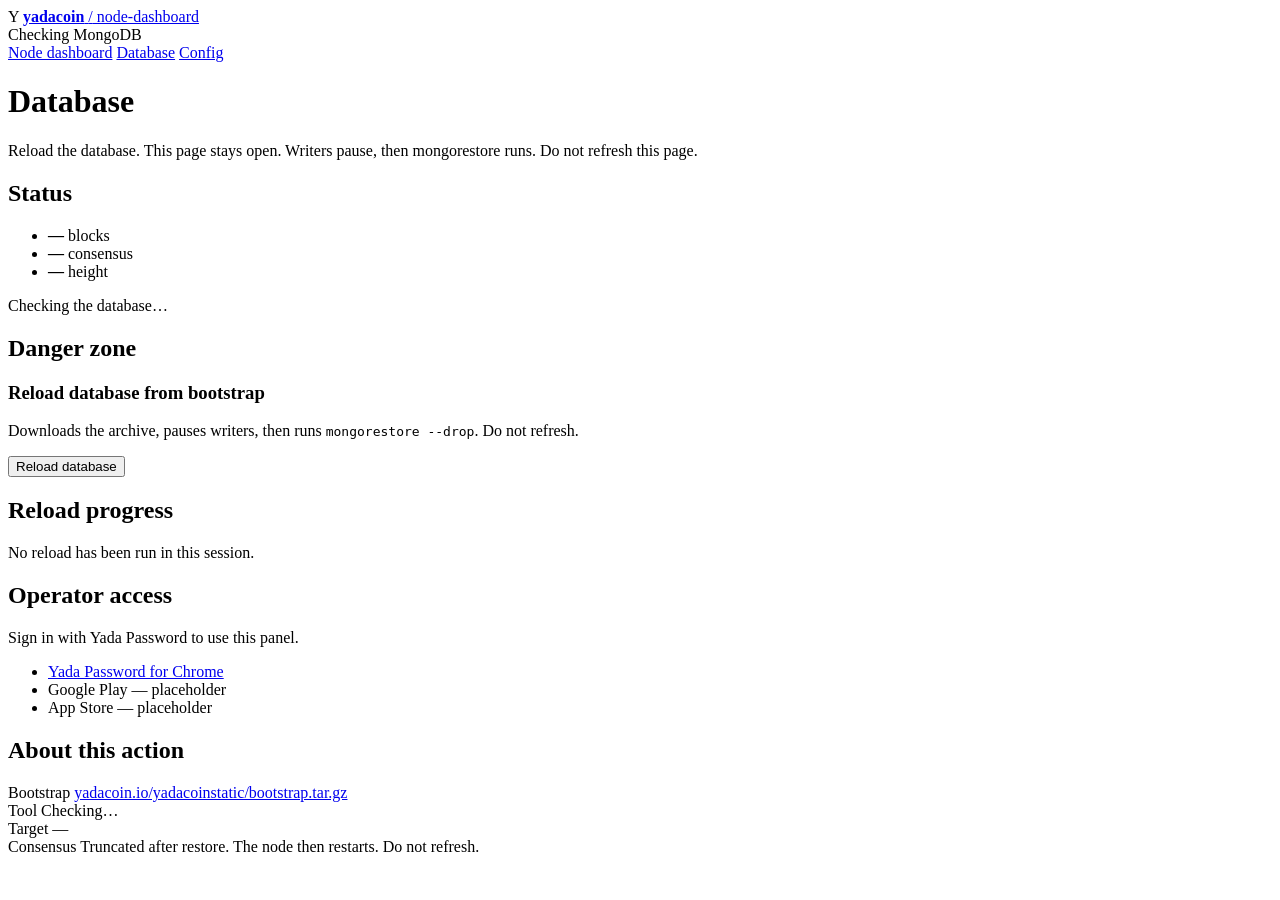
==== static/index.html @ b1b42b3a "Import operator plugin from yadacoin" ====
<!DOCTYPE html>
<html lang="en">
<head>
  <meta charset="utf-8">
  <meta name="viewport" content="width=device-width, initial-scale=1">
  <meta name="robots" content="noindex">
  <title>Node dashboard · yadacoin</title>
  <link rel="icon" href="data:image/svg+xml,%3Csvg xmlns='http://www.w3.org/2000/svg' viewBox='0 0 16 16'%3E%3Crect width='16' height='16' rx='3' fill='%23238636'/%3E%3Ctext x='8' y='12' text-anchor='middle' font-size='11' font-family='sans-serif' fill='white'%3EY%3C/text%3E%3C/svg%3E">
  <link rel="stylesheet" href="/operator/app.css">
</head>
<body>
  <header class="Header">
    <div class="Header-item">
      <span class="Mark" aria-hidden="true">Y</span>
      <a class="Header-title" href="/node-dashboard">
        <strong>yadacoin</strong>
        <span class="slash">/</span>
        node-dashboard
      </a>
    </div>
    <div class="Header-item Header-item--right">
      <span class="Label" id="header-pill">Checking MongoDB</span>
    </div>
  </header>
  <div class="UnderlineNav-wrap">
    <nav class="UnderlineNav" aria-label="Dashboard">
      <a class="UnderlineNav-item" href="/node-dashboard">Node dashboard</a>
      <a class="UnderlineNav-item selected" href="/operator" aria-current="page">Database</a>
      <a class="UnderlineNav-item" href="/operator/config">Config</a>
    </nav>
  </div>
  <div class="page">
    <main class="main">
      <div class="page-head">
        <h1>Database</h1>
        <p>Reload the database. This page stays open. Writers pause, then mongorestore runs. Do not refresh this page.</p>
      </div>
      <div id="flash" class="flash" hidden></div>
      <section class="Box" aria-labelledby="status-title">
        <div class="Box-header">
          <h2 id="status-title">Status</h2>
        </div>
        <div class="Box-body">
          <ul class="stats">
            <li><strong id="stat-blocks">—</strong> <span>blocks</span></li>
            <li><strong id="stat-consensus">—</strong> <span>consensus</span></li>
            <li><strong id="stat-height">—</strong> <span>height</span></li>
          </ul>
          <p class="meta" id="status-meta">Checking the database…</p>
        </div>
      </section>
      <h2 class="danger-heading">Danger zone</h2>
      <section class="Box Box--danger">
        <div class="danger-row">
          <div>
            <h3>Reload database from bootstrap</h3>
            <p>Downloads the archive, pauses writers, then runs <code>mongorestore --drop</code>. Do not refresh.</p>
          </div>
          <button class="btn btn-danger" id="reload-btn" type="button">Reload database</button>
        </div>
      </section>
      <section class="Box job-box" aria-labelledby="job-title">
        <div class="Box-header">
          <h2 id="job-title">Reload progress</h2>
          <span class="elapsed" id="elapsed"></span>
        </div>
        <div class="Box-body">
          <p class="empty" id="job-empty">No reload has been run in this session.</p>
          <ol class="steps" id="steps" hidden></ol>
          <pre class="command" id="command" hidden></pre>
        </div>
        <div class="log-wrap" id="log-wrap" hidden>
          <div class="log-head">Log</div>
          <div class="log" id="log" role="log" aria-live="polite"></div>
        </div>
      </section>
    </main>
    <aside class="side">
      <section class="Box">
        <div class="Box-header"><h2>Operator access</h2></div>
        <div class="Box-body">
          <p class="hint">Sign in with Yada Password to use this panel.</p>
          <ul class="app-links">
            <li><a href="https://chromewebstore.google.com/detail/yada-password/laknjldnoangdimihmpbekjlpklcpgkf" rel="noreferrer">Yada Password for Chrome</a></li>
            <li><span class="is-placeholder">Google Play — placeholder</span></li>
            <li><span class="is-placeholder">App Store — placeholder</span></li>
          </ul>
        </div>
      </section>
      <section class="Box">
        <div class="Box-header"><h2>About this action</h2></div>
        <div class="Box-body about">
          <div>
            <span class="k">Bootstrap</span>
            <a id="bootstrap-url" href="https://yadacoin.io/yadacoinstatic/bootstrap.tar.gz" rel="noreferrer">yadacoin.io/yadacoinstatic/bootstrap.tar.gz</a>
          </div>
          <div>
            <span class="k">Tool</span>
            <span id="about-tool">Checking…</span>
          </div>
          <div>
            <span class="k">Target</span>
            <span id="about-target">—</span>
          </div>
          <div>
            <span class="k">Consensus</span>
            <span>Truncated after restore. The node then restarts. Do not refresh.</span>
          </div>
        </div>
      </section>
    </aside>
  </div>
  <div class="modal-backdrop" id="modal" hidden>
    <div class="modal" role="dialog" aria-modal="true" aria-labelledby="modal-title">
      <div class="modal-header">Reload database?</div>
      <div class="modal-body">
        <p>This pauses writers, then runs <code>mongorestore --drop</code>. Do not refresh this page.</p>
        <p id="modal-target" class="modal-target"></p>
        <label for="confirm-input">Type <code>reload</code> to confirm</label>
        <input id="confirm-input" autocomplete="off" spellcheck="false">
      </div>
      <div class="modal-footer">
        <button class="btn" id="cancel-btn" type="button">Cancel</button>
        <button class="btn btn-danger" id="confirm-btn" type="button" disabled>Reload database</button>
      </div>
    </div>
  </div>
  <script src="/operator/app.js"></script>
</body>
</html>
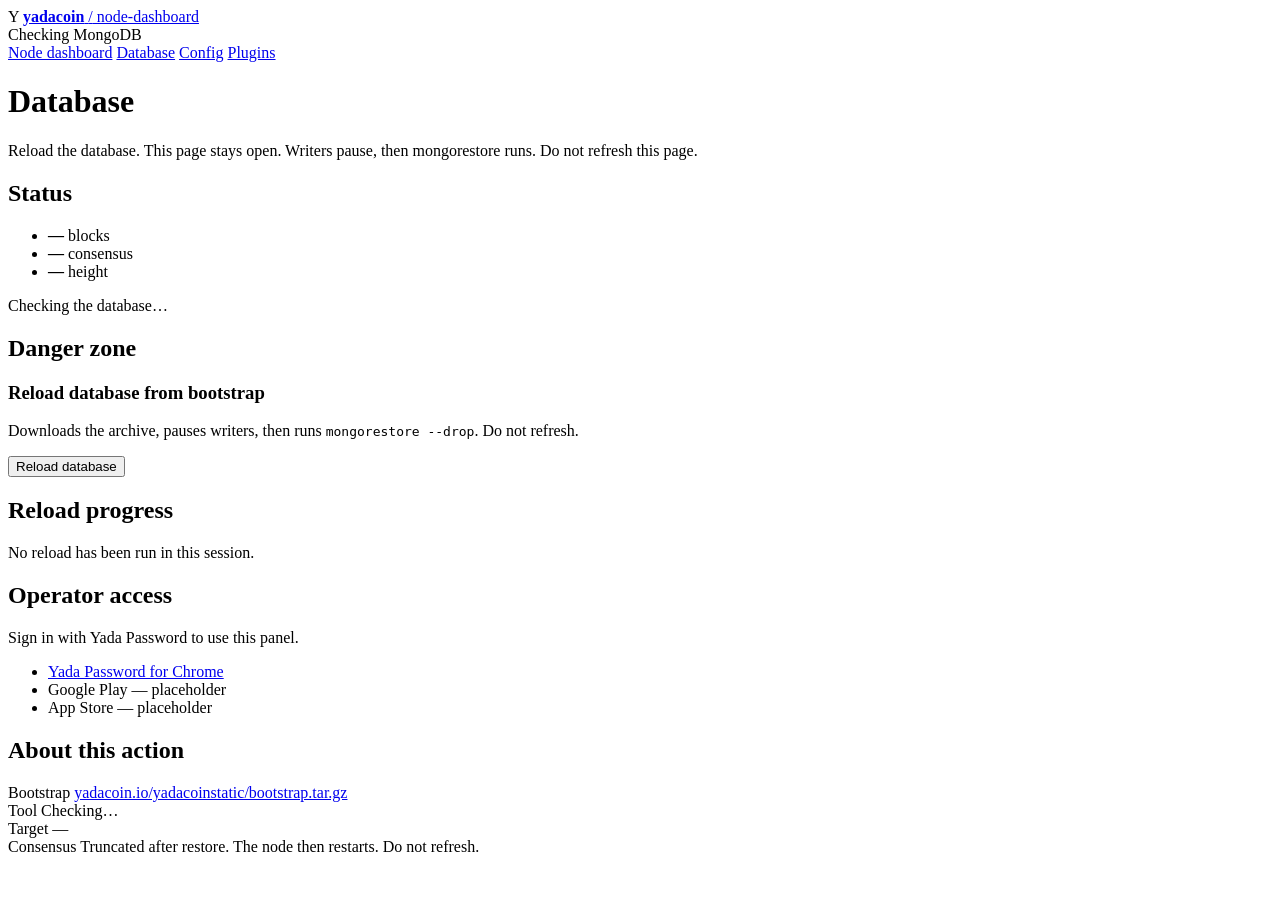
==== commit 55f99579: "feat: add a plugins tab that installs and updates tagged releases" ====
--- a/static/index.html
+++ b/static/index.html
@@ -27,6 +27,7 @@
       <a class="UnderlineNav-item" href="/node-dashboard">Node dashboard</a>
       <a class="UnderlineNav-item selected" href="/operator" aria-current="page">Database</a>
       <a class="UnderlineNav-item" href="/operator/config">Config</a>
+      <a class="UnderlineNav-item" href="/operator/plugins">Plugins</a>
     </nav>
   </div>
   <div class="page">
